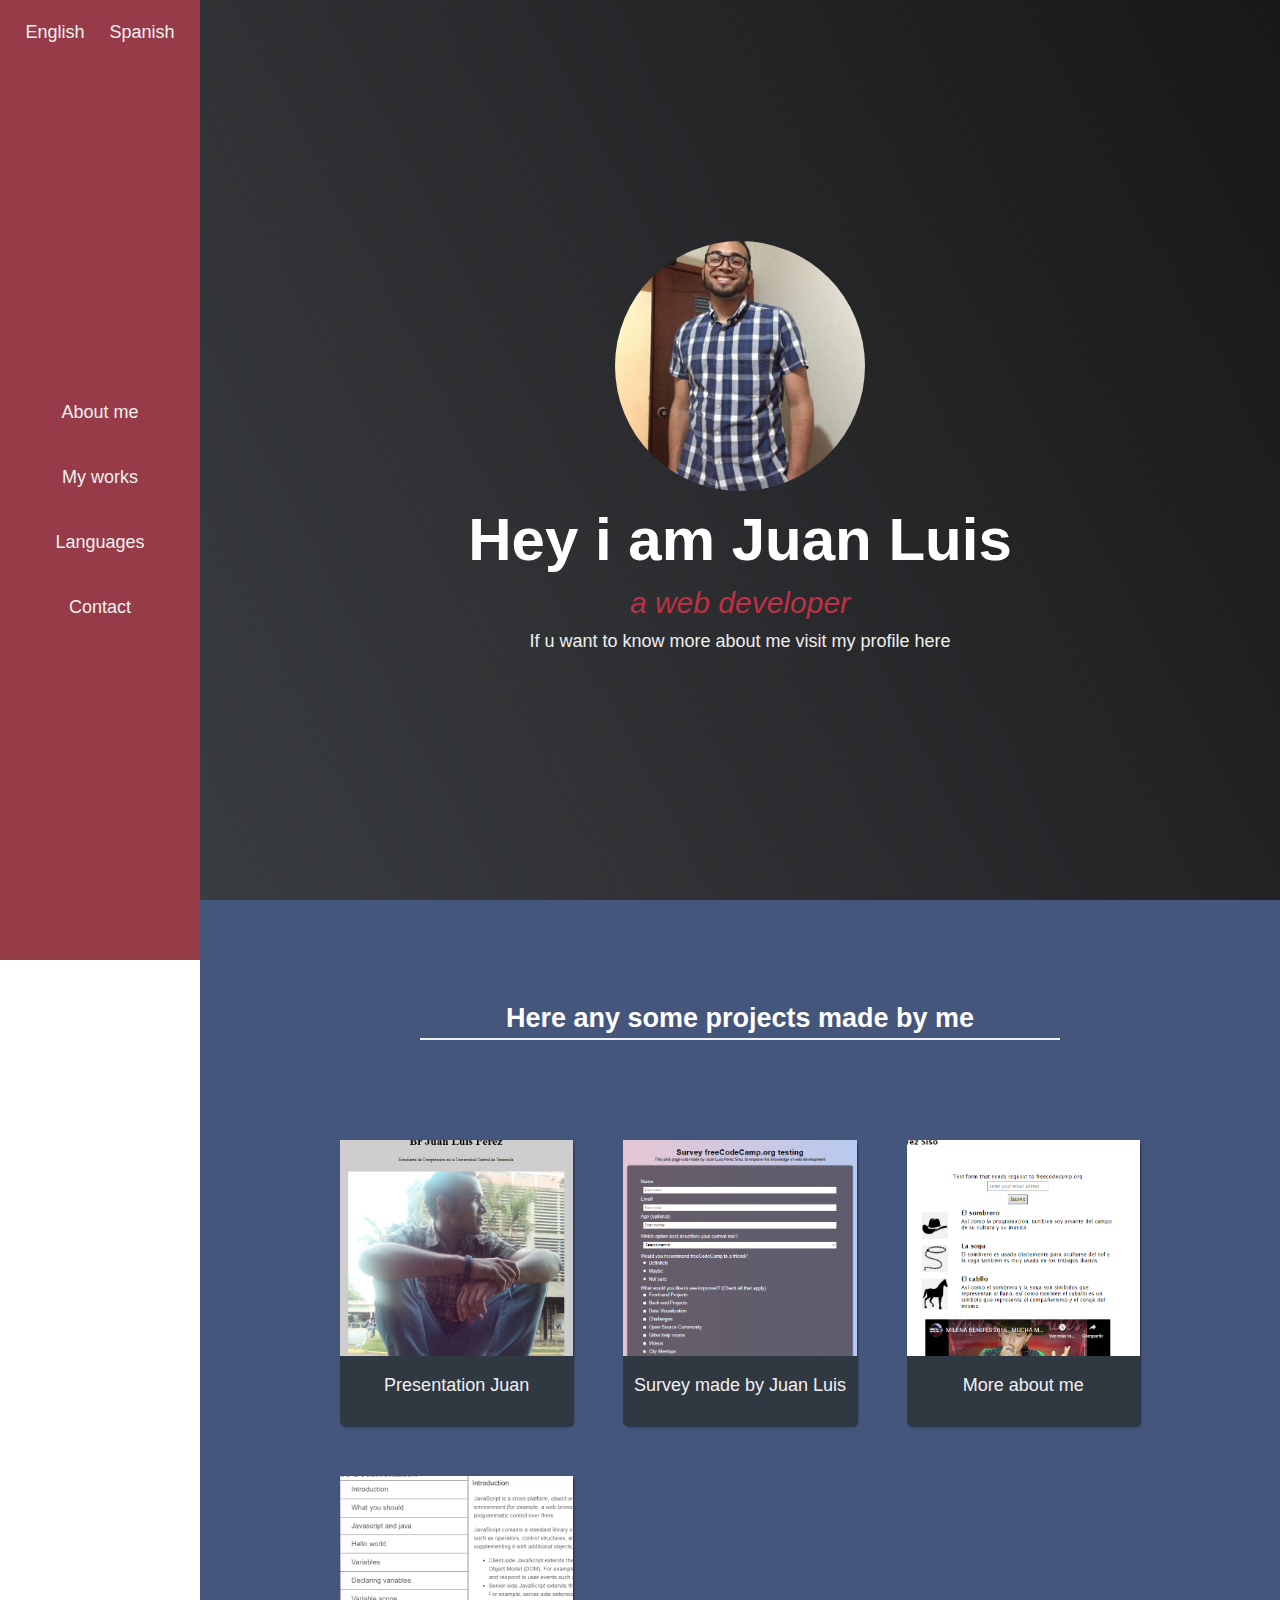
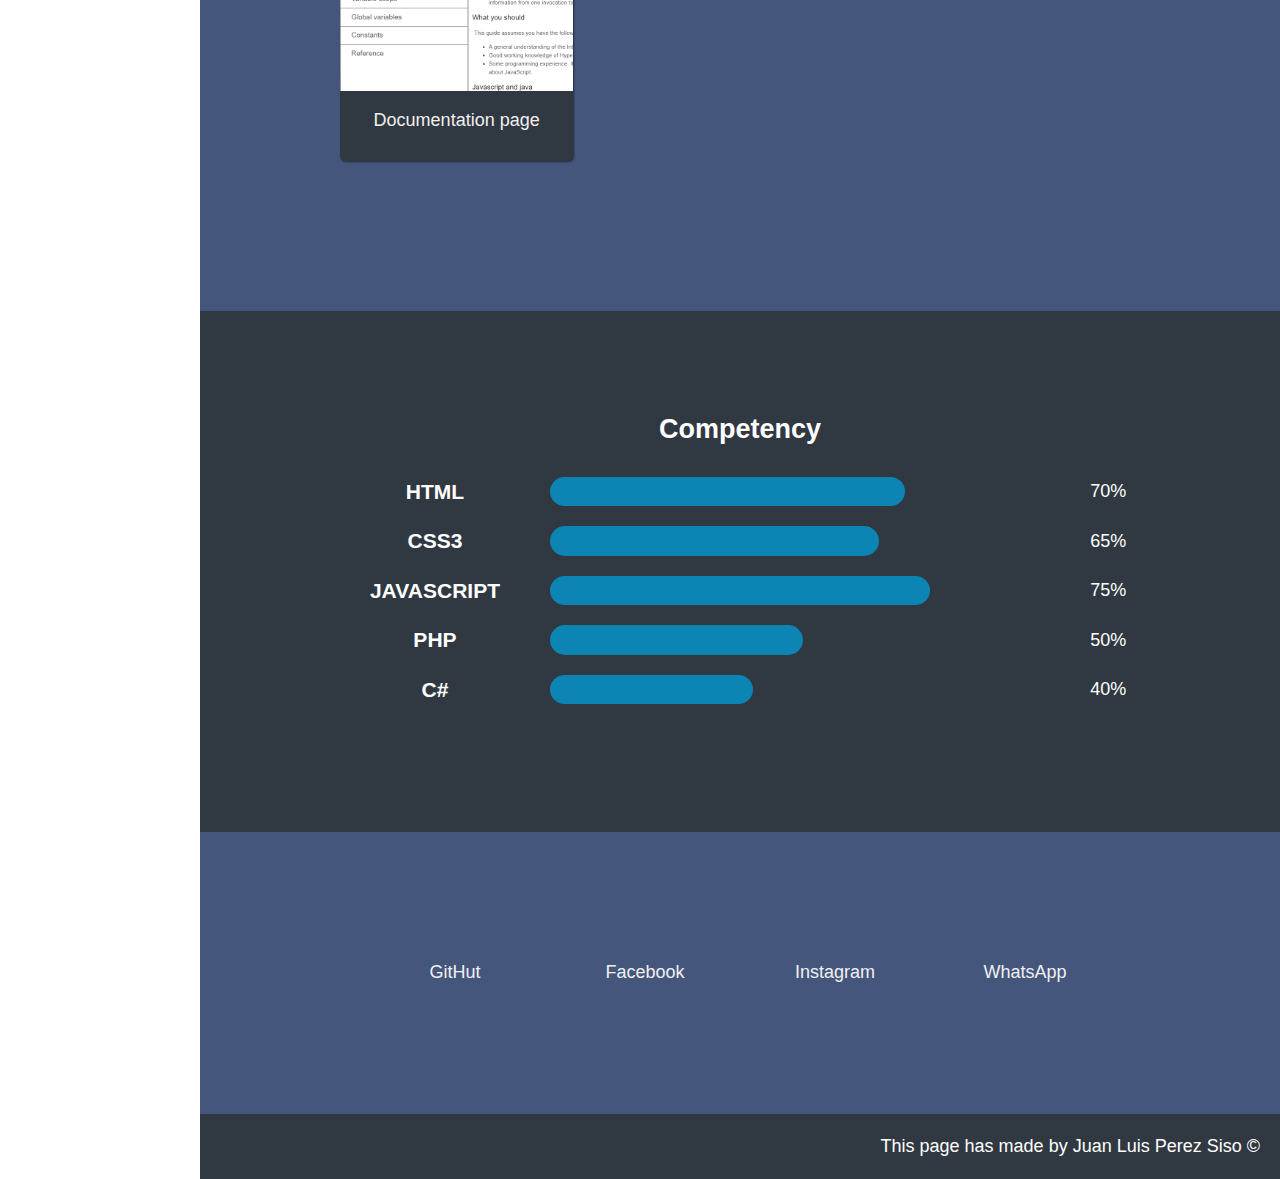
==== index.html @ cfa114c0 "Add files via upload" ====
<!DOCTYPE html>
<html lang="en">

<head>
    <meta charset="UTF-8">
    <meta http-equiv="X-UA-Compatible" content="IE=edge">
    <meta name="viewport" content="width=device-width, initial-scale=1.0">
    <title>Portafolio Juan</title>
    <link rel="stylesheet" href="fontawesome-web/css/all.css">
    <link rel="stylesheet" href="css/normalize.css">
    <link rel="stylesheet" href="css/pstyle.css">
    <script src="js/json/data.json"></script>
    <script src="js/jquery.min.js"></script>
</head>

<body>
    <div class="background-bar bar">
        <div class="icons-menu">
        </div>
            <div class="langs">
                <a href="index.html" class="animation" id="Eng"></a>
                <a href="index_es.html" class="animation" id="Esp"></a>
            </div>                    
        <nav class="navbar">
            <a href="#welcome-section" class="animation" id="about"></a>
            <a href="#projects" class="animation" id="work"></a>
            <a href="#aptitudes" class="animation" id="lang"></a>
            <a href="#profile-link" class="animation" id="contact"></a>
        </nav>

    </div>

    <header id="welcome-section">
        <section>
            <div class="content welcome-section">
                <div>
                    <img src="Imagenes/perfilws.jpg" alt="Image Profile">
                </div>
                <h1 class="no-margin" id="name"></h1>
                <p class="no-margin" id="dev"></p>
                <a href="" id="link"></a>
            </div>
        </section>
    </header>

    <main>
        <section id="projects">
            <div class="content">
                <h2 class="p-header"></h2>
                <div id="project-grid">
                </div>
                <!--GRID-->
            </div>
            <!--CONTENT BOX-->
        </section><!-- END SECTION PROJECTS-->

        <section id="aptitudes">
            <div class="content">
                <h2 class="no-margin" id="competency"></h2>
                <ul class="apt-info">
                </ul>
            </div>
        </section><!--COMPETENCY-->


        <section id="profile-link">
           <div class="content profile-flex">


           </div>
        </section><!--PROFILE LINKS-->


    </main>

    <footer id="site-footer">
        <div class="content-footer">
        </div>
    </footer>
    <script src="js/index.js"></script>
</body>

</html>
---- css/pstyle.css ----
html {
    box-sizing: border-box;
    font-size: 62.5%;
    /** Reset rems en 62.5% = 10px de 16px **/
}

*,
*:after,
*:before {
    box-sizing: inherit;
}

/**Global**/
:root {
    --red: #be3144;
    --reddark: #963b47;
    --darkblue: #303841;
    --blue: #45567d;
    --gray: ##575252;
    --bar: #0c84b4;
    --gradient: linear-gradient(62deg, #3a3d40 0%, #181719 100%);
}


body {
    font-family: 'Poppins', sans-serif;
    font-size: 1.8rem;
    font-weight: 400;
    line-height: 1.4;
    color: #FFFFFF;
}

h1,
h2 {
    font-family: 'Raleway', sans-serif;
    font-weight: 700;
    text-align: center;
}

header,
main,
footer {
    width: 100%;
    margin: 0px;
}

/** Utility**/

.no-margin {
    margin: 0;
}

.content {
    max-width: 80rem;
    margin: 0 auto;
    justify-content: center;
}



/**Navegation**/

.bar {
    /* background-color: var(--reddark); */
    position: fixed;
    top: 0;
    width: 100vw;
    height: 6rem;
    z-index: 3;
}

.icons-menu {
    display: flex;
    font-size: 4rem;
    width: 100%;
    justify-content: space-between;
    padding: 1rem;
    position: absolute;
}
.icons-menu i{
    background-color: #963b47;
    padding:1rem;
    border-radius: 15%;

}
.navbar,.langs{
    margin: 8rem 0rem 0rem 1rem;
    border-radius: 1rem;
}
.navbar {
    background-color: var(--bar);
    display: none;
    flex-direction: column;
    justify-content: center;
    align-items: center;
}


.navbar a {
    margin: 0.5rem;
    padding: 1.5rem;
}

a {
    text-decoration: none;
    color: #f0f0f0;
}

.langs {
    background-color: var(--bar);
    display: none;
    padding: 1rem;
    height: 6rem;
    text-align: center;
    justify-content: center;
}

.langs a {
    padding: 1rem;
}

.langs a:hover {
    color: #08b9ff;
}


@media(min-width:768px) {
    .welcome-section{
        margin: 0 auto;
    }
    .navbar {
        border-radius: 0rem;
        background-color: var(--reddark);
        display: flex;
        width: 100%;
        height: 100%;
        margin: 0;
    }

    .langs {
        margin: 0;
        background-color: var(--reddark);
        display: block;
        border-radius: 0rem;

    }


    header,
    main,
    footer {
        width: calc(100% - 20rem);
        margin-left: 20rem;
    }

    .icons-menu {
        display: none;
    }

     .bar {
        margin: auto 0;
        width: 20rem;
        height: 100vh;
    } 


    .langs a {
        display: inline-block;
        margin: 1rem;
        padding: 0;
    }

    .langs {
        text-align: center;
        padding: 1rem;
    }


}



/**WELCOME**/

#welcome-section img {
    width: 25rem;
    height: auto;
    border-radius: 50%;
}

#welcome-section a {
    position: relative;
    padding: 0.5rem;
    z-index: 2;
}


#welcome-section a::before {
    position: absolute;
    content: '';
    top: 0;
    left: 0;
    display: block;
    background-color: var(--blue);
    transform: scaleX(0);
    width: 100%;
    height: 100%;
    border-radius: 2rem;
    z-index: -1;
}

#welcome-section a:hover::before {
    transition: transform .3s;
    transform-origin: center;
    transform: scaleX(1)
}

#welcome-section {
    background-color: #000;
    background-image: var(--gradient);
    z-index: -2;
}

.welcome-section {
    display: flex;
    flex-direction: column;
    justify-content: center;
    align-items: center;
    height: 100vh;
}

.welcome-section p {
    font-size: 3rem;
    font-weight: 200;
    font-style: italic;
    color: var(--red);
}

.welcome-section h1 {
    font-size: 6rem;
}


/**PROJECTS**/
.p-header {
    max-width: 64rem;
    margin: 0 auto 10rem auto;
    border-bottom: 0.2rem solid #f0f0f0;
}

#project-grid {
    display: grid;
    grid-template-columns: repeat(auto-fit, minmax(30rem, 1fr));
    grid-gap: 5rem;
    width: 100%;
    max-width: 120rem;
    margin: 0 auto;
    margin-bottom: 5rem
}

.project a p {
    font-size: 1.8rem;
    padding: 1rem 1rem;
    margin: 0;
}

@media(min-width:768px){
    
    #project-grid {
        grid-template-columns: repeat(auto-fit, minmax(20rem, 1fr));
    }
    

    div.project{
        transition: all .3s ease-in-out;
    }
    
    div.project:hover{
        transform: scale(1.1);
    }
}


#projects {
    text-align: center;
    padding: 10rem 2rem;
    background-color: var(--blue);
}

.project {
    background: var(--darkblue);
    box-shadow: 1px 1px 2px rgb(0 0 0 / 50%);
    border-radius: 5px;
}


.project-image {
    height: calc(100% - 7rem);
    width: 100%;
    object-fit: cover;
}

#profile-link {
    text-align: center;
    background-color: var(--blue);
    padding: 10rem 0;
}
.profile-flex{
    display: flex;
    flex-wrap: wrap;
}
#site-footer {
    padding: 2rem;
    background-color: var(--darkblue);
    text-align: end;
}


#aptitudes {
    background-color: var(--darkblue);
    padding: 10rem 2rem;
}

.apt-info {
    list-style: none;
    padding: 0;
}

.apt-info li {
    display: grid;
    grid-template-columns: 3fr 8fr 1fr;
    grid-column-gap: 2rem;
    text-align: center;
    padding: 1rem 0;
}

.apt-info .percent {
    margin: auto 0;
}

.apt-info .percent-bar {
    background-color: var(--bar);
    border-radius: 2rem;
}

.contac {
    width: 15rem;
    max-height: auto;
    margin: 1rem 2rem;
}
.contac i {
    font-size: 12rem;
}

.contac .fa-github:hover {
    color: #2a2e30;
}

.contac .fa-facebook:hover {
    color: #4795df;
}

.contac .fa-instagram:hover {
    color: #ff58c7d0
}

.contac .fa-whatsapp:hover {
    color: #5bff68;
}

/**ANIMACIONES**/

@media(min-width:768px) {


    .animation:hover{
        animation: 1s movercaja infinite;
    }

    @keyframes movercaja {
        0% {
            -webkit-transform: translateY(-4px);
        }

        50% {
            -webkit-transform: translateY(4px);

        }

        100% {
            -webkit-transform: translateY(-4px);

        }

    }

    .animation::before {
        position: absolute;
        content: '';
        top: 65%;
        left: 5%;
        height: 10px;
        width: 90%;
        opacity: 0;
        background: -webkit-radial-gradient(center, ellipse, #000000 0%, rgba(0, 0, 0, 0) 60%);
        transition-duration: 0.3s;
    }

    .animation:hover::before {
        opacity: 1;
        transform: translateY(6px);
        animation: 1s moversombra infinite;
    }

    @keyframes moversombra {
        50% {
            -webkit-transform: translateY(2px);
            opacity: 1;
        }
    }


}
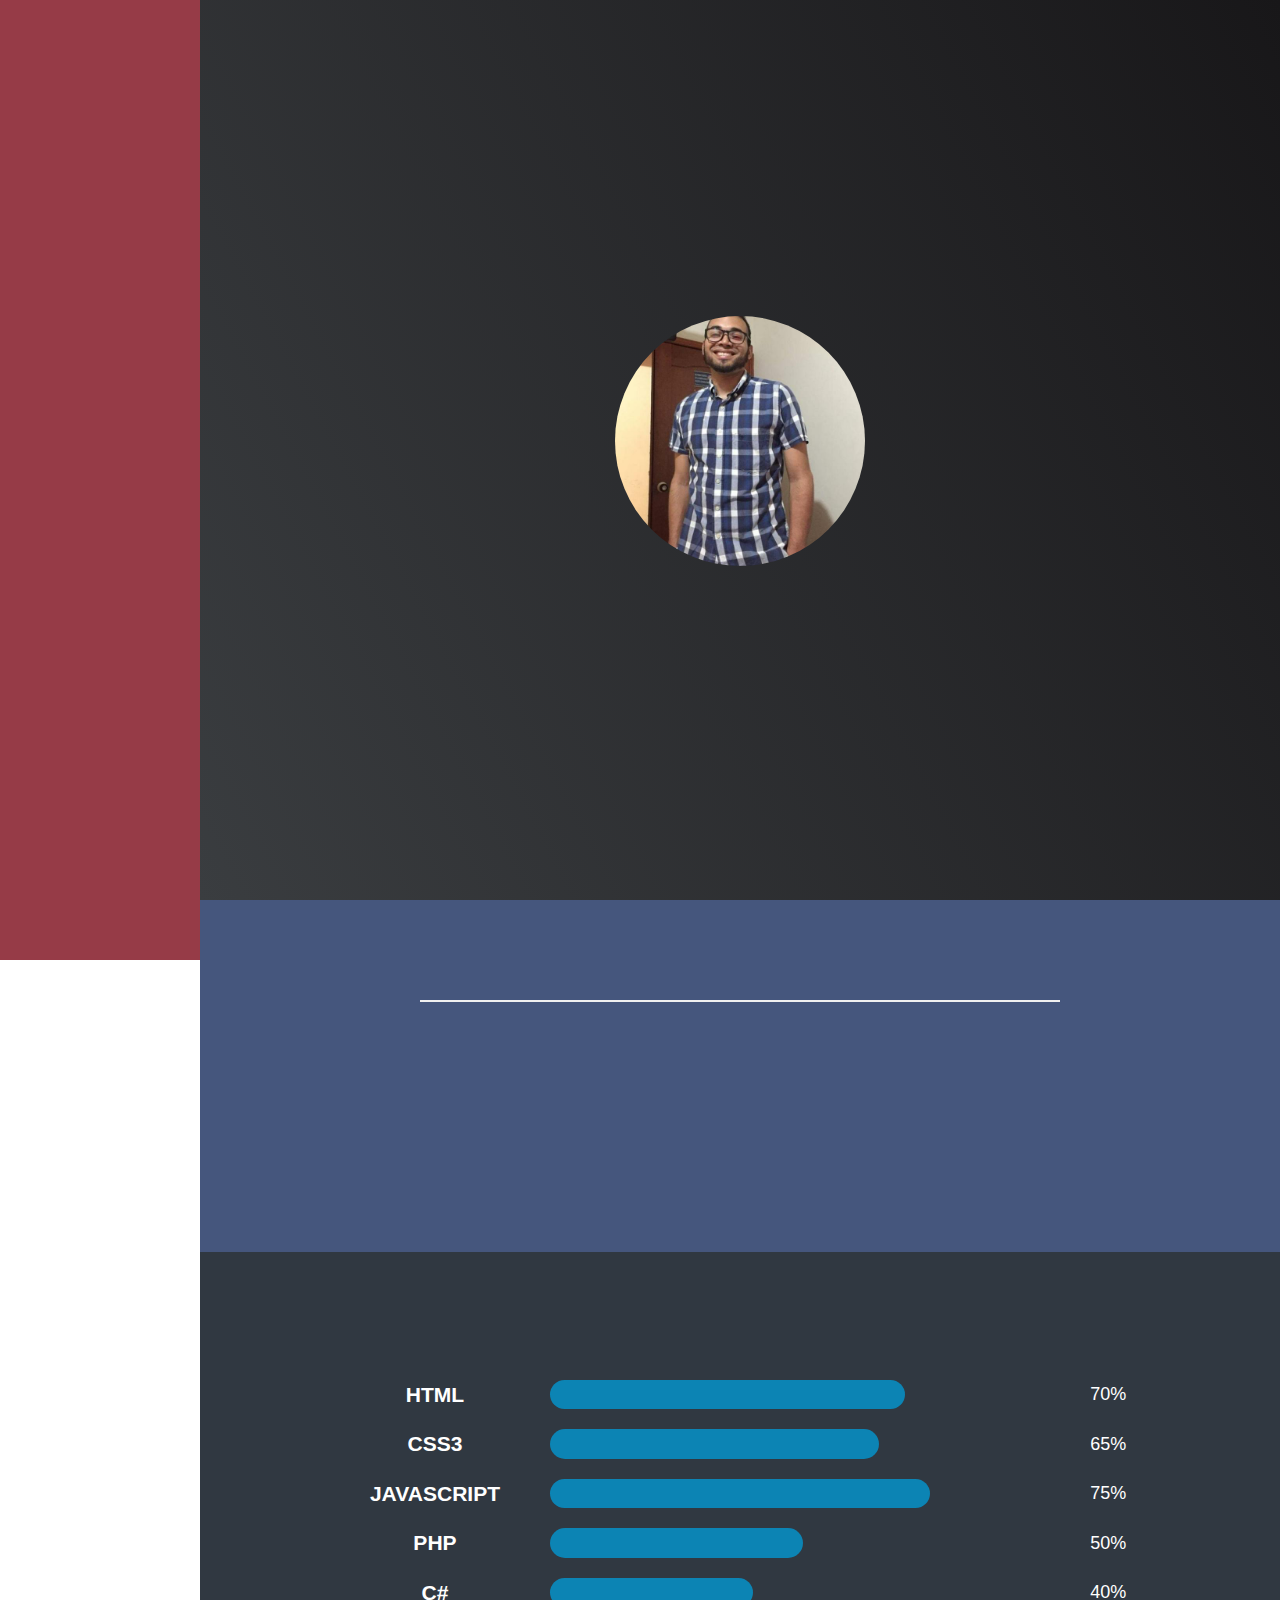
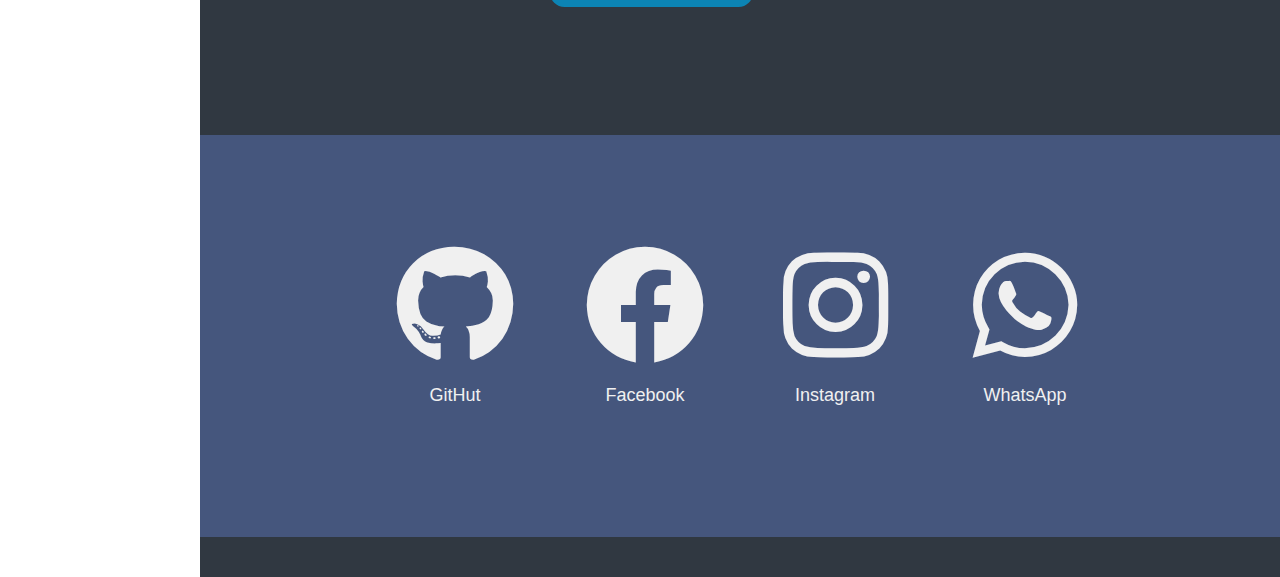
==== commit 3d7e8968: "Update index.html" ====
--- a/index.html
+++ b/index.html
@@ -18,8 +18,8 @@
         <div class="icons-menu">
         </div>
             <div class="langs">
-                <a href="index.html" class="animation" id="Eng"></a>
-                <a href="index_es.html" class="animation" id="Esp"></a>
+                <a href="https://juanlps94.github.io/" class="animation" id="Eng"></a>
+                <a href="https://juanlps94.github.io/index_es.html" class="animation" id="Esp"></a>
             </div>                    
         <nav class="navbar">
             <a href="#welcome-section" class="animation" id="about"></a>
@@ -80,4 +80,4 @@
     <script src="js/index.js"></script>
 </body>
 
-</html>+</html>
--- a/css/pstyle.css
+++ b/css/pstyle.css
@@ -78,7 +78,7 @@
     position: absolute;
 }
 .icons-menu i{
-    background-color: #963b47;
+    color: #ac5049;
     padding:1rem;
     border-radius: 15%;
 
@@ -420,4 +420,4 @@
     }
 
 
-}+}
